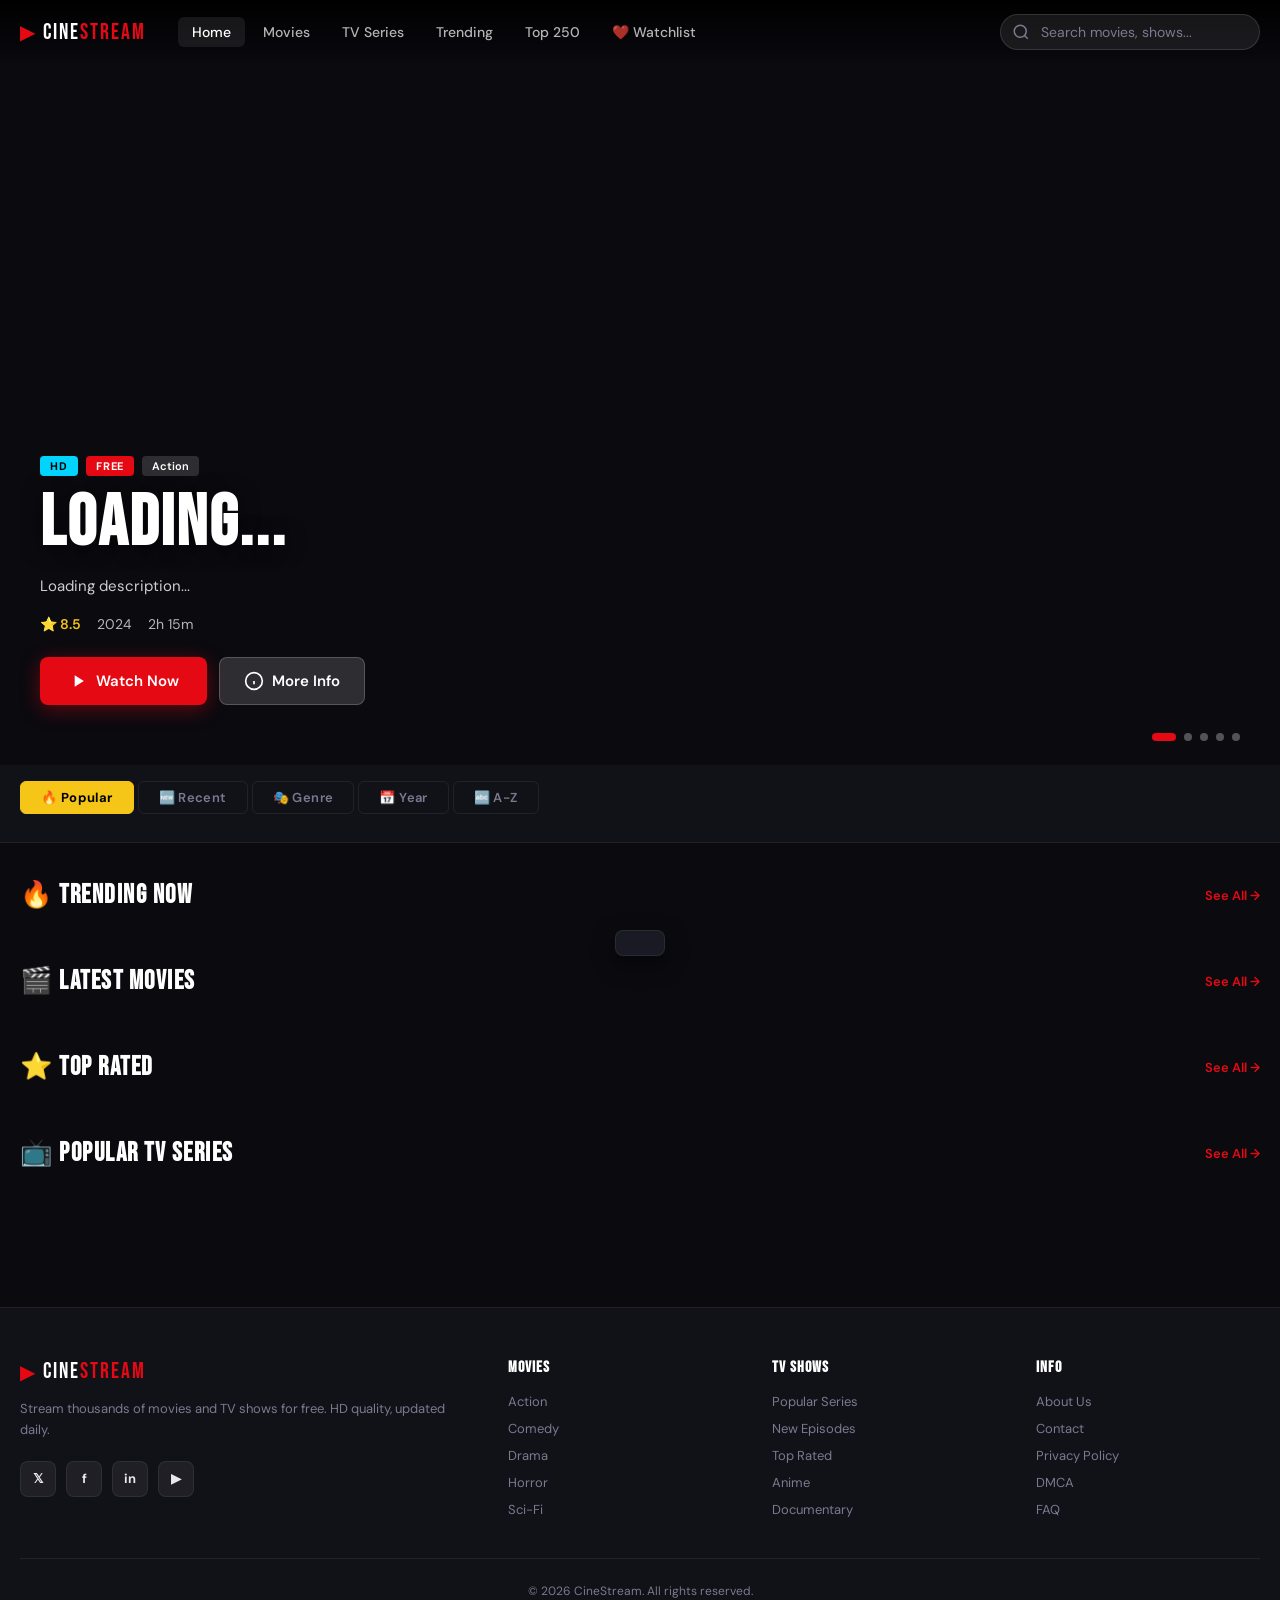
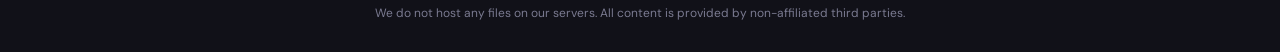
==== cinestream/index.html @ 72a460c9 "Fix video servers, remove sandbox, update copyright year" ====
<!DOCTYPE html>
<html lang="en">
<head>
  <meta charset="UTF-8" />
  <meta name="viewport" content="width=device-width, initial-scale=1.0" />
  <title>CineStream — Watch Free Movies & TV Shows Online</title>
  <meta name="description" content="Stream thousands of movies and TV shows for free. HD quality, no registration required." />
  <link rel="preconnect" href="https://fonts.googleapis.com" />
  <link rel="preconnect" href="https://fonts.gstatic.com" crossorigin />
  <link href="https://fonts.googleapis.com/css2?family=Bebas+Neue&family=DM+Sans:wght@300;400;500;600&family=DM+Serif+Display:ital@0;1&display=swap" rel="stylesheet" />
  <link rel="stylesheet" href="css/styles.css" />
</head>
<body>

  <!-- NAVBAR -->
  <nav class="navbar" id="navbar">
    <div class="nav-inner">
      <a href="index.html" class="nav-logo">
        <span class="logo-icon">▶</span>
        <span class="logo-text">CINE<em>STREAM</em></span>
      </a>
      <div class="nav-links">
        <a href="#" class="nav-link active" data-filter="all">Home</a>
        <a href="#" class="nav-link" data-page="movies">Movies</a>
        <a href="#" class="nav-link" data-page="series">TV Series</a>
        <a href="#" class="nav-link" data-page="trending">Trending</a>
        <a href="#" class="nav-link" data-page="top250">Top 250</a>
        <a href="watchlist.html" class="nav-link">❤️ Watchlist</a>
      </div>
      <div class="nav-right">
        <div class="search-wrap">
          <input type="text" class="search-input" id="searchInput" placeholder="Search movies, shows..." autocomplete="off" />
          <button class="search-btn" id="searchBtn">
            <svg width="18" height="18" viewBox="0 0 24 24" fill="none" stroke="currentColor" stroke-width="2"><circle cx="11" cy="11" r="8"/><path d="m21 21-4.35-4.35"/></svg>
          </button>
          <div class="search-dropdown" id="searchDropdown"></div>
        </div>
        <button class="nav-menu-btn" id="menuBtn">
          <span></span><span></span><span></span>
        </button>
      </div>
    </div>
  </nav>

  <!-- MOBILE MENU -->
  <div class="mobile-menu" id="mobileMenu">
    <a href="#" data-page="movies">🎬 Movies</a>
    <a href="#" data-page="series">📺 TV Series</a>
    <a href="#" data-page="trending">🔥 Trending</a>
    <a href="#" data-page="top250">⭐ Top 250</a>
  </div>

  <!-- HERO -->
  <section class="hero" id="hero">
    <div class="hero-bg" id="heroBg"></div>
    <div class="hero-overlay"></div>
    <div class="hero-content" id="heroContent">
      <div class="hero-badges">
        <span class="badge badge-hd">HD</span>
        <span class="badge badge-free">FREE</span>
        <span class="badge-genre" id="heroGenre">Action</span>
      </div>
      <h1 class="hero-title" id="heroTitle">Loading...</h1>
      <p class="hero-desc" id="heroDesc">Loading description...</p>
      <div class="hero-meta">
        <span class="hero-rating" id="heroRating">⭐ 8.5</span>
        <span class="hero-year" id="heroYear">2024</span>
        <span class="hero-duration" id="heroDuration">2h 15m</span>
      </div>
      <div class="hero-actions">
        <button class="btn-watch" id="heroWatchBtn">
          <svg width="20" height="20" viewBox="0 0 24 24" fill="currentColor"><path d="M8 5v14l11-7z"/></svg>
          Watch Now
        </button>
        <button class="btn-info" id="heroInfoBtn">
          <svg width="20" height="20" viewBox="0 0 24 24" fill="none" stroke="currentColor" stroke-width="2"><circle cx="12" cy="12" r="10"/><path d="M12 16v-4M12 8h.01"/></svg>
          More Info
        </button>
      </div>
    </div>
    <div class="hero-nav">
      <button class="hero-dot active" data-idx="0"></button>
      <button class="hero-dot" data-idx="1"></button>
      <button class="hero-dot" data-idx="2"></button>
      <button class="hero-dot" data-idx="3"></button>
      <button class="hero-dot" data-idx="4"></button>
    </div>
  </section>

  <!-- MAIN CONTENT -->
  <main class="main" id="main">

    <!-- Filter System -->
    <section class="genre-bar">
      <div class="container">

        <!-- Tab Row -->
        <div class="filter-tabs">
          <button class="filter-tab active" data-tab="popular">🔥 Popular</button>
          <button class="filter-tab" data-tab="recent">🆕 Recent</button>
          <button class="filter-tab" data-tab="genre">🎭 Genre</button>
          <button class="filter-tab" data-tab="year">📅 Year</button>
          <button class="filter-tab" data-tab="az">🔤 A-Z</button>
        </div>

        <!-- Genre Panel -->
        <div class="genre-scroll filter-panel" id="panel-genre" style="display:none">
          <button class="genre-btn active" data-genre="all">All</button>
          <button class="genre-btn" data-genre="action">Action</button>
          <button class="genre-btn" data-genre="comedy">Comedy</button>
          <button class="genre-btn" data-genre="drama">Drama</button>
          <button class="genre-btn" data-genre="horror">Horror</button>
          <button class="genre-btn" data-genre="sci-fi">Sci-Fi</button>
          <button class="genre-btn" data-genre="thriller">Thriller</button>
          <button class="genre-btn" data-genre="romance">Romance</button>
          <button class="genre-btn" data-genre="animation">Animation</button>
          <button class="genre-btn" data-genre="documentary">Documentary</button>
          <button class="genre-btn" data-genre="crime">Crime</button>
        </div>

        <!-- Year Panel (built by JS) -->
        <div class="genre-scroll filter-panel" id="panel-year" style="display:none"></div>

        <!-- A-Z Panel -->
        <div class="genre-scroll filter-panel" id="panel-az" style="display:none">
          <button class="genre-btn active" data-letter="all">All</button>
          <button class="genre-btn" data-letter="A">A</button>
          <button class="genre-btn" data-letter="B">B</button>
          <button class="genre-btn" data-letter="C">C</button>
          <button class="genre-btn" data-letter="D">D</button>
          <button class="genre-btn" data-letter="E">E</button>
          <button class="genre-btn" data-letter="F">F</button>
          <button class="genre-btn" data-letter="G">G</button>
          <button class="genre-btn" data-letter="H">H</button>
          <button class="genre-btn" data-letter="I">I</button>
          <button class="genre-btn" data-letter="J">J</button>
          <button class="genre-btn" data-letter="K">K</button>
          <button class="genre-btn" data-letter="L">L</button>
          <button class="genre-btn" data-letter="M">M</button>
          <button class="genre-btn" data-letter="N">N</button>
          <button class="genre-btn" data-letter="O">O</button>
          <button class="genre-btn" data-letter="P">P</button>
          <button class="genre-btn" data-letter="Q">Q</button>
          <button class="genre-btn" data-letter="R">R</button>
          <button class="genre-btn" data-letter="S">S</button>
          <button class="genre-btn" data-letter="T">T</button>
          <button class="genre-btn" data-letter="U">U</button>
          <button class="genre-btn" data-letter="V">V</button>
          <button class="genre-btn" data-letter="W">W</button>
          <button class="genre-btn" data-letter="X">X</button>
          <button class="genre-btn" data-letter="Y">Y</button>
          <button class="genre-btn" data-letter="Z">Z</button>
        </div>

      </div>
    </section>

    <!-- Trending Now -->
    <section class="section" id="trendingSection">
      <div class="container">
        <div class="section-header">
          <h2 class="section-title"><span class="fire">🔥</span> Trending Now</h2>
          <a href="#" class="see-all" data-page="trending">See All →</a>
        </div>
        <div class="movies-grid" id="trendingGrid"></div>
      </div>
    </section>

    <!-- Latest Movies -->
    <section class="section" id="latestSection">
      <div class="container">
        <div class="section-header">
          <h2 class="section-title">🎬 Latest Movies</h2>
          <a href="#" class="see-all" data-page="movies">See All →</a>
        </div>
        <div class="movies-grid" id="latestGrid"></div>
      </div>
    </section>

    <!-- Top Rated -->
    <section class="section">
      <div class="container">
        <div class="section-header">
          <h2 class="section-title">⭐ Top Rated</h2>
          <a href="#" class="see-all" data-page="top250">See All →</a>
        </div>
        <div class="movies-grid" id="topRatedGrid"></div>
      </div>
    </section>

    <!-- TV Series -->
    <section class="section">
      <div class="container">
        <div class="section-header">
          <h2 class="section-title">📺 Popular TV Series</h2>
          <a href="#" class="see-all" data-page="series">See All →</a>
        </div>
        <div class="movies-grid" id="seriesGrid"></div>
      </div>
    </section>

  </main>

  <!-- MOVIE MODAL -->
  <div class="modal-overlay" id="modalOverlay">
    <div class="modal" id="modal">
      <button class="modal-close" id="modalClose">✕</button>
      <div class="modal-hero">
        <img src="" alt="" class="modal-backdrop" id="modalBackdrop" />
        <div class="modal-hero-overlay"></div>
        <div class="modal-hero-info">
          <div class="modal-badges" id="modalBadges"></div>
          <h2 class="modal-title" id="modalTitle"></h2>
          <div class="modal-meta" id="modalMeta"></div>
          <div class="modal-actions">
            <button class="btn-watch" id="modalWatchBtn">
              <svg width="18" height="18" viewBox="0 0 24 24" fill="currentColor"><path d="M8 5v14l11-7z"/></svg>
              Watch Now
            </button>
            <button class="btn-trailer" id="modalTrailerBtn">🎬 Trailer</button>
            <button class="btn-watchlist" id="modalWatchlistBtn">+ Watchlist</button>
          </div>
        </div>
      </div>
      <div class="modal-body">
        <div class="modal-left">
          <h3>Overview</h3>
          <p class="modal-desc" id="modalDesc"></p>
          <div class="modal-details" id="modalDetails"></div>
        </div>
        <div class="modal-right">
          <h3>You May Also Like</h3>
          <div class="related-grid" id="relatedGrid"></div>
        </div>
      </div>
    </div>
  </div>

  <!-- PLAYER MODAL -->
  <div class="player-overlay" id="playerOverlay">
    <div class="player-container" id="playerContainer">
      <div class="player-header">
        <div class="player-header-left">
          <div class="player-breadcrumb">
            <a href="#" class="breadcrumb-home" id="breadcrumbHome">🏠 Home</a>
            <span class="breadcrumb-sep">→</span>
            <a href="#" class="breadcrumb-type" id="breadcrumbType">Movies</a>
            <span class="breadcrumb-sep">→</span>
            <span class="player-title" id="playerTitle"></span>
          </div>
        </div>
        <div class="player-header-right">
          <button class="player-btn" id="playerPip" title="Picture in Picture">⧉</button>
          <button class="player-close" id="playerClose" title="Close">✕</button>
        </div>
      </div>
      <div class="player-wrap">
        <div class="player-screen" id="playerScreen">
          <div class="player-placeholder">
            <div class="player-logo">▶</div>
            <p>CineStream Player</p>
            <p class="player-sub">Embed your video source URL in js/main.js</p>
          </div>
        </div>
      </div>
      <div class="player-bottom" id="playerBottom">
        <span class="sources-label">Servers:</span>
        <button class="source-btn active" data-server="0">vidsrc.to</button>
        <button class="source-btn" data-server="1">vidsrc.xyz</button>
        <button class="source-btn" data-server="2">autoembed</button>
        <button class="source-btn" data-server="3">embed.su</button>
        <button class="source-btn" data-server="4">multiembed</button>
        <button class="player-fullscreen-btn" id="playerFullscreen">
          ⛶ Fullscreen
        </button>
      </div>
    </div>
  </div>

  <!-- FOOTER -->
  <footer class="footer">
    <div class="container">
      <div class="footer-grid">
        <div class="footer-brand">
          <a href="index.html" class="nav-logo">
            <span class="logo-icon">▶</span>
            <span class="logo-text">CINE<em>STREAM</em></span>
          </a>
          <p>Stream thousands of movies and TV shows for free. HD quality, updated daily.</p>
          <div class="social-links">
            <a href="#" class="social-link">𝕏</a>
            <a href="#" class="social-link">f</a>
            <a href="#" class="social-link">in</a>
            <a href="#" class="social-link">▶</a>
          </div>
        </div>
        <div class="footer-links">
          <h4>Movies</h4>
          <a href="#">Action</a>
          <a href="#">Comedy</a>
          <a href="#">Drama</a>
          <a href="#">Horror</a>
          <a href="#">Sci-Fi</a>
        </div>
        <div class="footer-links">
          <h4>TV Shows</h4>
          <a href="#">Popular Series</a>
          <a href="#">New Episodes</a>
          <a href="#">Top Rated</a>
          <a href="#">Anime</a>
          <a href="#">Documentary</a>
        </div>
        <div class="footer-links">
          <h4>Info</h4>
          <a href="#">About Us</a>
          <a href="#">Contact</a>
          <a href="#">Privacy Policy</a>
          <a href="#">DMCA</a>
          <a href="#">FAQ</a>
        </div>
      </div>
      <div class="footer-bottom">
        <p>© <span id="footerYear"></span> CineStream. All rights reserved.</p>
        <p class="footer-disclaimer">We do not host any files on our servers. All content is provided by non-affiliated third parties.</p>
      </div>
    </div>
  </footer>

  <!-- TOAST -->
  <div class="toast" id="toast"></div>

  <script src="js/data.js"></script>
  <script src="js/main.js"></script>
</body>
</html>
---- cinestream/css/styles.css ----
/* =====================================================
   CineStream — Movie Streaming Website
   ===================================================== */
:root {
  --bg:#0a0a0f;--bg2:#111118;--bg3:#1a1a24;--card:#16161f;
  --border:rgba(255,255,255,.07);--primary:#e50914;--primary-d:#b0060f;
  --gold:#f5c518;--text:#e8e8f0;--muted:#7a7a90;--accent:#00d4ff;
  --radius:10px;--font-head:'Bebas Neue',sans-serif;--font-body:'DM Sans',sans-serif;
  --nav-h:64px;--transition:.25s cubic-bezier(.4,0,.2,1);
}
*,*::before,*::after{box-sizing:border-box;margin:0;padding:0}
html{scroll-behavior:smooth}
body{font-family:var(--font-body);background:var(--bg);color:var(--text);overflow-x:hidden;min-height:100vh}
a{text-decoration:none;color:inherit}
button{font-family:var(--font-body);cursor:pointer;border:none;background:none}
img{display:block}
.container{max-width:1400px;margin:0 auto;padding:0 20px}

/* NAVBAR */
.navbar{position:fixed;top:0;left:0;right:0;z-index:1000;height:var(--nav-h);background:linear-gradient(180deg,rgba(0,0,0,.95) 0%,rgba(0,0,0,0) 100%);transition:background var(--transition)}
.navbar.scrolled{background:rgba(10,10,15,.97);backdrop-filter:blur(12px);box-shadow:0 1px 0 var(--border)}
.nav-inner{max-width:1400px;margin:0 auto;padding:0 20px;height:100%;display:flex;align-items:center;gap:32px}
.nav-logo{display:flex;align-items:center;gap:8px;flex-shrink:0}
.logo-icon{font-size:20px;color:var(--primary)}
.logo-text{font-family:var(--font-head);font-size:22px;letter-spacing:2px;color:#fff}
.logo-text em{color:var(--primary);font-style:normal}
.nav-links{display:flex;gap:4px}
.nav-link{padding:6px 14px;border-radius:6px;font-size:14px;font-weight:500;color:rgba(255,255,255,.7);transition:color var(--transition),background var(--transition)}
.nav-link:hover,.nav-link.active{color:#fff;background:rgba(255,255,255,.08)}
.nav-right{display:flex;align-items:center;gap:12px;margin-left:auto}
.search-wrap{position:relative}
.search-input{background:rgba(255,255,255,.08);border:1px solid rgba(255,255,255,.12);border-radius:24px;padding:8px 16px 8px 40px;color:#fff;font-size:14px;width:260px;outline:none;transition:all var(--transition);font-family:var(--font-body)}
.search-input::placeholder{color:var(--muted)}
.search-input:focus{background:rgba(255,255,255,.12);border-color:rgba(255,255,255,.3);width:320px}
.search-btn{position:absolute;left:12px;top:50%;transform:translateY(-50%);color:var(--muted);display:flex;align-items:center}
.search-dropdown{position:absolute;top:calc(100% + 8px);left:0;right:0;background:var(--bg3);border:1px solid var(--border);border-radius:var(--radius);overflow:hidden;display:none;z-index:100;max-height:400px;overflow-y:auto}
.search-dropdown.open{display:block}
.search-result-item{display:flex;align-items:center;gap:12px;padding:10px 14px;cursor:pointer;transition:background var(--transition)}
.search-result-item:hover{background:rgba(255,255,255,.06)}
.search-result-item img{width:40px;height:56px;object-fit:cover;border-radius:4px;background:var(--bg3)}
.search-result-info strong{font-size:13px;display:block;color:#fff}
.search-result-info span{font-size:11px;color:var(--muted)}
.nav-menu-btn{display:none;flex-direction:column;gap:5px;padding:6px}
.nav-menu-btn span{width:22px;height:2px;background:#fff;border-radius:2px;display:block;transition:all .3s}
.mobile-menu{position:fixed;top:var(--nav-h);left:0;right:0;background:rgba(10,10,15,.98);backdrop-filter:blur(16px);padding:20px;display:none;flex-direction:column;gap:4px;z-index:999;border-bottom:1px solid var(--border)}
.mobile-menu.open{display:flex}
.mobile-menu a{padding:12px 16px;font-size:16px;border-radius:8px;transition:background var(--transition)}
.mobile-menu a:hover{background:rgba(255,255,255,.08)}

/* HERO */
.hero{position:relative;height:85vh;min-height:520px;max-height:800px;overflow:hidden;display:flex;align-items:flex-end}
.hero-bg{position:absolute;inset:0;background-size:cover;background-position:center top;transition:background-image .8s ease;animation:heroZoom 10s ease-in-out infinite alternate}
@keyframes heroZoom{from{transform:scale(1)}to{transform:scale(1.05)}}
.hero-overlay{position:absolute;inset:0;background:linear-gradient(to right,rgba(10,10,15,.96) 30%,rgba(10,10,15,.3) 70%,transparent),linear-gradient(to top,rgba(10,10,15,1) 0%,transparent 60%)}
.hero-content{position:relative;z-index:2;padding:0 40px 60px;max-width:640px}
.hero-badges{display:flex;gap:8px;margin-bottom:12px;flex-wrap:wrap}
.badge{padding:3px 10px;border-radius:4px;font-size:11px;font-weight:700;letter-spacing:.08em;text-transform:uppercase}
.badge-hd{background:var(--accent);color:#000}
.badge-free{background:var(--primary);color:#fff}
.badge-genre{background:rgba(255,255,255,.15);color:#fff;backdrop-filter:blur(4px);padding:3px 10px;border-radius:4px;font-size:11px;font-weight:600}
.hero-title{font-family:var(--font-head);font-size:clamp(38px,6vw,72px);letter-spacing:2px;line-height:1;margin-bottom:14px;color:#fff;text-shadow:0 2px 20px rgba(0,0,0,.5)}
.hero-desc{font-size:15px;color:rgba(255,255,255,.8);line-height:1.65;margin-bottom:16px;max-width:500px}
.hero-meta{display:flex;gap:16px;align-items:center;margin-bottom:24px;font-size:14px;color:rgba(255,255,255,.7)}
.hero-rating{color:var(--gold);font-weight:600}
.hero-actions{display:flex;gap:12px;flex-wrap:wrap}
.btn-watch{display:flex;align-items:center;gap:8px;padding:13px 28px;background:var(--primary);color:#fff;border-radius:8px;font-size:15px;font-weight:600;transition:all var(--transition);box-shadow:0 4px 20px rgba(229,9,20,.4)}
.btn-watch:hover{background:var(--primary-d);transform:translateY(-2px);box-shadow:0 8px 28px rgba(229,9,20,.5)}
.btn-info{display:flex;align-items:center;gap:8px;padding:13px 24px;background:rgba(255,255,255,.15);color:#fff;border-radius:8px;font-size:15px;font-weight:600;backdrop-filter:blur(4px);transition:all var(--transition);border:1px solid rgba(255,255,255,.2)}
.btn-info:hover{background:rgba(255,255,255,.25);transform:translateY(-2px)}
.hero-nav{position:absolute;bottom:24px;right:40px;display:flex;gap:8px;z-index:2}
.hero-dot{width:8px;height:8px;border-radius:50%;background:rgba(255,255,255,.3);cursor:pointer;transition:all var(--transition)}
.hero-dot.active{background:var(--primary);width:24px;border-radius:4px}

/* GENRE BAR */
.genre-bar{padding:16px 0;background:var(--bg2);border-bottom:1px solid var(--border);position:sticky;top:var(--nav-h);z-index:100}
.genre-scroll{display:flex;gap:8px;overflow-x:auto;scrollbar-width:none;padding-bottom:2px}
.genre-scroll::-webkit-scrollbar{display:none}
.genre-btn{flex-shrink:0;padding:7px 18px;border-radius:24px;font-size:13px;font-weight:500;color:var(--muted);border:1px solid var(--border);background:transparent;transition:all var(--transition);white-space:nowrap}
.genre-btn:hover{color:#fff;border-color:rgba(255,255,255,.3);background:rgba(255,255,255,.06)}
.genre-btn.active{background:var(--primary);border-color:var(--primary);color:#fff}

/* SECTIONS */
.main{padding-bottom:60px}
.section{padding:36px 0 0}
.section-header{display:flex;align-items:center;justify-content:space-between;margin-bottom:18px}
.section-title{font-family:var(--font-head);font-size:26px;letter-spacing:1.5px;color:#fff}
.see-all{font-size:13px;color:var(--primary);font-weight:600;transition:color var(--transition)}
.see-all:hover{color:#ff4444}

/* MOVIE GRID */
.movies-grid{display:grid;grid-template-columns:repeat(auto-fill,minmax(155px,1fr));gap:14px}
@media(min-width:768px){.movies-grid{grid-template-columns:repeat(auto-fill,minmax(175px,1fr))}}
@media(min-width:1200px){.movies-grid{grid-template-columns:repeat(auto-fill,minmax(195px,1fr))}}

/* MOVIE CARD */
.movie-card{position:relative;cursor:pointer;border-radius:var(--radius);overflow:hidden;background:var(--card);transition:transform var(--transition),box-shadow var(--transition);aspect-ratio:2/3}
.movie-card:hover{transform:translateY(-6px) scale(1.02);box-shadow:0 16px 40px rgba(0,0,0,.7);z-index:2}
.movie-card:hover .card-overlay{opacity:1}
.movie-card:hover .card-play{transform:scale(1) translate(-50%,-50%);opacity:1}
.card-poster{width:100%;height:100%;object-fit:cover}
.card-overlay{position:absolute;inset:0;opacity:0;transition:opacity var(--transition);background:linear-gradient(to top,rgba(0,0,0,.95) 0%,rgba(0,0,0,.3) 60%,transparent)}
.card-info{position:absolute;bottom:0;left:0;right:0;padding:10px}
.card-title{font-size:12px;font-weight:600;color:#fff;margin-bottom:4px;line-height:1.3;display:-webkit-box;-webkit-line-clamp:2;-webkit-box-orient:vertical;overflow:hidden}
.card-meta{display:flex;align-items:center;gap:8px;font-size:11px;color:var(--muted)}
.card-rating{color:var(--gold);font-weight:600}
.card-play{position:absolute;top:50%;left:50%;transform:scale(0.7) translate(-50%,-50%);width:48px;height:48px;border-radius:50%;background:rgba(229,9,20,.9);display:flex;align-items:center;justify-content:center;opacity:0;transition:all var(--transition);box-shadow:0 4px 20px rgba(229,9,20,.5)}
.card-play svg{margin-left:3px}
.card-badge{position:absolute;top:8px;left:8px;background:var(--primary);color:#fff;padding:2px 7px;border-radius:4px;font-size:10px;font-weight:700;text-transform:uppercase}
.card-badge.hd{background:var(--accent);color:#000}
.card-badge.new-badge{background:#00c853}

/* MODAL */
.modal-overlay{position:fixed;inset:0;background:rgba(0,0,0,.85);z-index:2000;display:none;align-items:center;justify-content:center;padding:20px;backdrop-filter:blur(6px)}
.modal-overlay.open{display:flex}
.modal{background:var(--bg2);border-radius:16px;overflow:hidden;max-width:900px;width:100%;max-height:90vh;overflow-y:auto;position:relative;box-shadow:0 24px 80px rgba(0,0,0,.8);animation:modalIn .3s cubic-bezier(.34,1.56,.64,1)}
@keyframes modalIn{from{opacity:0;transform:scale(0.92) translateY(20px)}to{opacity:1;transform:none}}
.modal-close{position:absolute;top:16px;right:16px;z-index:10;width:36px;height:36px;border-radius:50%;background:rgba(0,0,0,.6);color:#fff;font-size:14px;display:flex;align-items:center;justify-content:center;transition:background var(--transition)}
.modal-close:hover{background:var(--primary)}
.modal-hero{position:relative;height:300px}
.modal-backdrop{width:100%;height:100%;object-fit:cover}
.modal-hero-overlay{position:absolute;inset:0;background:linear-gradient(to right,rgba(17,17,24,.98) 30%,rgba(17,17,24,.4) 70%),linear-gradient(to top,rgba(17,17,24,1) 0%,transparent 60%)}
.modal-hero-info{position:absolute;bottom:20px;left:28px;right:28px;z-index:2}
.modal-badges{display:flex;gap:8px;margin-bottom:8px}
.modal-title{font-family:var(--font-head);font-size:34px;letter-spacing:1.5px;color:#fff;margin-bottom:10px;line-height:1}
.modal-meta{display:flex;gap:16px;font-size:13px;color:rgba(255,255,255,.7);margin-bottom:16px;flex-wrap:wrap}
.modal-actions{display:flex;gap:10px;flex-wrap:wrap}
.btn-trailer{padding:11px 20px;background:rgba(255,255,255,.12);color:#fff;border-radius:8px;font-size:14px;font-weight:600;border:1px solid rgba(255,255,255,.2);transition:all var(--transition)}
.btn-trailer:hover{background:rgba(255,255,255,.2)}
.btn-watchlist{padding:11px 20px;background:transparent;color:#fff;border-radius:8px;font-size:14px;font-weight:600;border:1px solid rgba(255,255,255,.3);transition:all var(--transition)}
.btn-watchlist:hover{background:rgba(255,255,255,.08)}
.btn-watchlist.added{background:rgba(229,9,20,.2);border-color:var(--primary);color:var(--primary)}
.modal-body{display:grid;grid-template-columns:1fr 260px;gap:28px;padding:24px 28px 28px}
.modal-body h3{font-family:var(--font-head);font-size:18px;letter-spacing:1px;margin-bottom:12px;color:rgba(255,255,255,.9)}
.modal-desc{font-size:14px;color:var(--muted);line-height:1.7;margin-bottom:20px}
.modal-details{display:flex;flex-direction:column;gap:8px}
.detail-row{display:flex;gap:8px;font-size:13px}
.detail-label{color:var(--muted);min-width:80px;flex-shrink:0}
.detail-val{color:var(--text)}
.related-grid{display:grid;grid-template-columns:1fr 1fr;gap:8px}
.related-card{border-radius:8px;overflow:hidden;cursor:pointer;aspect-ratio:2/3;position:relative;background:var(--bg3)}
.related-card img{width:100%;height:100%;object-fit:cover;transition:transform var(--transition)}
.related-card:hover img{transform:scale(1.06)}
.related-card-title{position:absolute;bottom:0;left:0;right:0;padding:8px;font-size:11px;font-weight:600;background:linear-gradient(transparent,rgba(0,0,0,.9))}

/* PLAYER */
.player-overlay{position:fixed;inset:0;background:rgba(0,0,0,.96);z-index:3000;display:none;align-items:center;justify-content:center}
.player-overlay.open{display:flex}
.player-container{width:100%;max-width:1100px;padding:16px}
.player-header{display:flex;justify-content:space-between;align-items:center;padding:0 0 12px}
.player-title{font-family:var(--font-head);font-size:20px;letter-spacing:1px;color:#fff}
.player-close{width:36px;height:36px;border-radius:50%;background:rgba(255,255,255,.1);color:#fff;font-size:16px;transition:background var(--transition);display:flex;align-items:center;justify-content:center}
.player-close:hover{background:var(--primary)}
.player-wrap{background:#000;border-radius:12px;overflow:hidden;aspect-ratio:16/9;margin-bottom:12px}
.player-screen{width:100%;height:100%;display:flex;align-items:center;justify-content:center}
.player-screen iframe{width:100%;height:100%;border:none}
.player-placeholder{text-align:center;color:var(--muted)}
.player-logo{font-size:64px;color:var(--primary);margin-bottom:12px}
.player-placeholder p{margin-bottom:4px}
.player-sub{font-size:12px;color:rgba(255,255,255,.25);margin-top:8px}
.player-sources{display:flex;align-items:center;gap:10px;flex-wrap:wrap}
.sources-label{font-size:13px;color:var(--muted)}
.source-btn{padding:6px 16px;border-radius:6px;font-size:13px;background:rgba(255,255,255,.08);color:var(--text);border:1px solid var(--border);transition:all var(--transition)}
.source-btn.active{background:var(--primary);border-color:var(--primary);color:#fff}
.source-btn:hover:not(.active){background:rgba(255,255,255,.14)}

/* FOOTER */
.footer{background:var(--bg2);border-top:1px solid var(--border);padding:50px 0 28px;margin-top:60px}
.footer-grid{display:grid;grid-template-columns:2fr 1fr 1fr 1fr;gap:40px;margin-bottom:40px}
.footer-brand p{font-size:13px;color:var(--muted);line-height:1.6;margin:14px 0 20px}
.social-links{display:flex;gap:10px}
.social-link{width:36px;height:36px;border-radius:8px;background:rgba(255,255,255,.06);border:1px solid var(--border);display:flex;align-items:center;justify-content:center;font-size:13px;font-weight:700;transition:all var(--transition)}
.social-link:hover{background:var(--primary);border-color:var(--primary)}
.footer-links{display:flex;flex-direction:column;gap:10px}
.footer-links h4{font-family:var(--font-head);font-size:16px;letter-spacing:1px;color:#fff;margin-bottom:6px}
.footer-links a{font-size:13px;color:var(--muted);transition:color var(--transition)}
.footer-links a:hover{color:var(--primary)}
.footer-bottom{border-top:1px solid var(--border);padding-top:22px;text-align:center}
.footer-bottom p{font-size:12px;color:var(--muted);line-height:1.8}

/* TOAST */
.toast{position:fixed;bottom:24px;left:50%;transform:translateX(-50%) translateY(80px);background:var(--bg3);border:1px solid var(--border);color:var(--text);padding:12px 24px;border-radius:8px;font-size:14px;z-index:9999;transition:transform .3s cubic-bezier(.34,1.56,.64,1);pointer-events:none;white-space:nowrap;box-shadow:0 8px 24px rgba(0,0,0,.4)}
.toast.show{transform:translateX(-50%) translateY(0)}

/* SCROLLBAR */
::-webkit-scrollbar{width:6px}
::-webkit-scrollbar-track{background:var(--bg)}
::-webkit-scrollbar-thumb{background:rgba(255,255,255,.15);border-radius:3px}
::-webkit-scrollbar-thumb:hover{background:rgba(255,255,255,.25)}

/* RESPONSIVE */
@media(max-width:900px){
  .footer-grid{grid-template-columns:1fr 1fr}
  .modal-body{grid-template-columns:1fr}
  .related-grid{grid-template-columns:repeat(4,1fr)}
}
@media(max-width:768px){
  .nav-links{display:none}
  .nav-menu-btn{display:flex}
  .search-input{width:180px}
  .search-input:focus{width:220px}
  .hero-content{padding:0 20px 50px}
  .hero-nav{right:20px}
  .container{padding:0 14px}
  .modal-hero{height:240px}
  .modal-title{font-size:26px}
  .modal-hero-info{left:16px;right:16px;bottom:14px}
  .modal-body{padding:16px}
}
@media(max-width:480px){
  .hero{height:72vh}
  .hero-title{font-size:34px}
  .movies-grid{grid-template-columns:repeat(3,1fr);gap:8px}
  .search-wrap{display:none}
  .footer-grid{grid-template-columns:1fr}
}

/* ---- PAGINATION ---- */
.pagination {
  display: flex;
  align-items: center;
  justify-content: center;
  gap: 6px;
  padding: 32px 0 16px;
  flex-wrap: wrap;
}
.page-btn {
  min-width: 38px; height: 38px;
  padding: 0 12px; border-radius: 8px;
  font-size: 14px; font-weight: 600;
  background: var(--bg3); color: var(--text);
  border: 1px solid var(--border);
  cursor: pointer; transition: all var(--transition);
  display: flex; align-items: center; justify-content: center;
}
.page-btn:hover:not(.disabled):not(.active) {
  background: rgba(255,255,255,.12);
  border-color: rgba(255,255,255,.3); color: #fff;
}
.page-btn.active { background: var(--primary); border-color: var(--primary); color: #fff; }
.page-btn.disabled { opacity: .3; cursor: not-allowed; pointer-events: none; }
.page-ellipsis { color: var(--muted); font-size: 16px; padding: 0 4px; }
.page-info { font-size: 12px; color: var(--muted); margin-left: 8px; white-space: nowrap; }
@media (max-width: 480px) {
  .page-btn { min-width: 32px; height: 32px; font-size: 12px; padding: 0 8px; }
  .page-info { display: none; }
}

/* ---- WATCHLIST BUTTON STYLE ---- */
.btn-watchlist.added { background: rgba(229,9,20,.2); border-color: var(--primary); color: var(--primary); }

/* ---- BREADCRUMB PLAYER ---- */
.player-breadcrumb {
  display: flex; align-items: center; gap: 8px;
  min-width: 0; flex: 1; overflow: hidden;
}
.breadcrumb-home {
  color: #fff; font-size: 14px; font-weight: 600;
  white-space: nowrap; opacity: .8; text-decoration: none;
  transition: opacity .2s; flex-shrink: 0;
  padding: 4px 10px; background: rgba(255,255,255,.12);
  border-radius: 6px; border: 1px solid rgba(255,255,255,.15);
}
.breadcrumb-home:hover { opacity: 1; background: rgba(255,255,255,.2); }
.breadcrumb-sep { color: rgba(255,255,255,.4); font-size: 16px; flex-shrink: 0; }

/* ---- CARD DETAIL LINK ---- */
.card-detail-link {
  position: absolute; bottom: 36px; right: 8px;
  background: rgba(0,0,0,.7); color: #fff;
  font-size: 10px; font-weight: 600;
  padding: 2px 7px; border-radius: 4px;
  opacity: 0; transition: opacity .2s;
  text-decoration: none; z-index: 5;
}
.movie-card:hover .card-detail-link { opacity: 1; }

/* ---- FILTER TABS ---- */
.filter-tabs {
  display: flex; gap: 4px; margin-bottom: 12px; flex-wrap: wrap;
}
.filter-tab {
  padding: 7px 20px; border-radius: 6px; font-size: 13px; font-weight: 600;
  color: var(--muted); background: transparent; border: 1px solid var(--border);
  cursor: pointer; transition: all var(--transition); letter-spacing: .03em;
}
.filter-tab:hover { color: #fff; background: rgba(255,255,255,.08); }
.filter-tab.active { background: var(--gold); border-color: var(--gold); color: #000; font-weight: 700; }
.filter-panel { margin-top: 4px; }
.year-btn {
  flex-shrink: 0; padding: 5px 14px; border-radius: 6px; font-size: 13px;
  font-weight: 600; color: var(--muted); border: 1px solid var(--border);
  background: transparent; cursor: pointer; transition: all var(--transition); white-space: nowrap;
}
.year-btn:hover { color: #fff; background: rgba(255,255,255,.08); }
.year-btn.active { background: var(--gold); border-color: var(--gold); color: #000; font-weight: 700; }

/* ---- BREADCRUMB ---- */
.player-breadcrumb {
  display: flex;
  align-items: center;
  gap: 8px;
  overflow: hidden;
  max-width: calc(100% - 120px);
}

.breadcrumb-home {
  color: rgba(255, 255, 255, .6);
  font-size: 15px;
  font-weight: 500;
  text-decoration: none;
  transition: color var(--transition);
  white-space: nowrap;
  flex-shrink: 0;
}

.breadcrumb-home:hover {
  color: #fff;
  text-decoration: underline;
}

.breadcrumb-sep {
  color: rgba(255, 255, 255, .4);
  font-size: 14px;
  flex-shrink: 0;
}

.breadcrumb-current {
  font-family: var(--font-head);
  font-size: 18px;
  letter-spacing: 1px;
  color: #fff;
  white-space: nowrap;
  overflow: hidden;
  text-overflow: ellipsis;
}

@media (max-width: 768px) {
  .breadcrumb-current {
    font-size: 14px;
  }

  .breadcrumb-home {
    font-size: 13px;
  }
}

/* ---- PLAYER BREADCRUMB ---- */
.player-header-left {
  flex: 1;
  min-width: 0;
}

.player-breadcrumb {
  display: flex;
  align-items: center;
  gap: 8px;
  flex-wrap: wrap;
}

.breadcrumb-home,
.breadcrumb-type {
  color: rgba(255, 255, 255, .6);
  font-size: 14px;
  font-weight: 500;
  text-decoration: none;
  padding: 4px 10px;
  border-radius: 6px;
  background: rgba(255, 255, 255, .08);
  border: 1px solid rgba(255, 255, 255, .1);
  transition: all var(--transition);
  white-space: nowrap;
  flex-shrink: 0;
}

.breadcrumb-home:hover,
.breadcrumb-type:hover {
  background: var(--primary);
  border-color: var(--primary);
  color: #fff;
}

.breadcrumb-sep {
  color: rgba(255, 255, 255, .3);
  font-size: 14px;
  flex-shrink: 0;
}

.player-title {
  font-family: var(--font-head);
  font-size: 16px;
  letter-spacing: 1px;
  color: #fff;
  white-space: nowrap;
  overflow: hidden;
  text-overflow: ellipsis;
  max-width: 300px;
}

@media (max-width: 600px) {
  .breadcrumb-home {
    display: none;
  }

  .player-title {
    font-size: 13px;
    max-width: 140px;
  }

  .breadcrumb-type {
    font-size: 12px;
    padding: 3px 8px;
  }
}
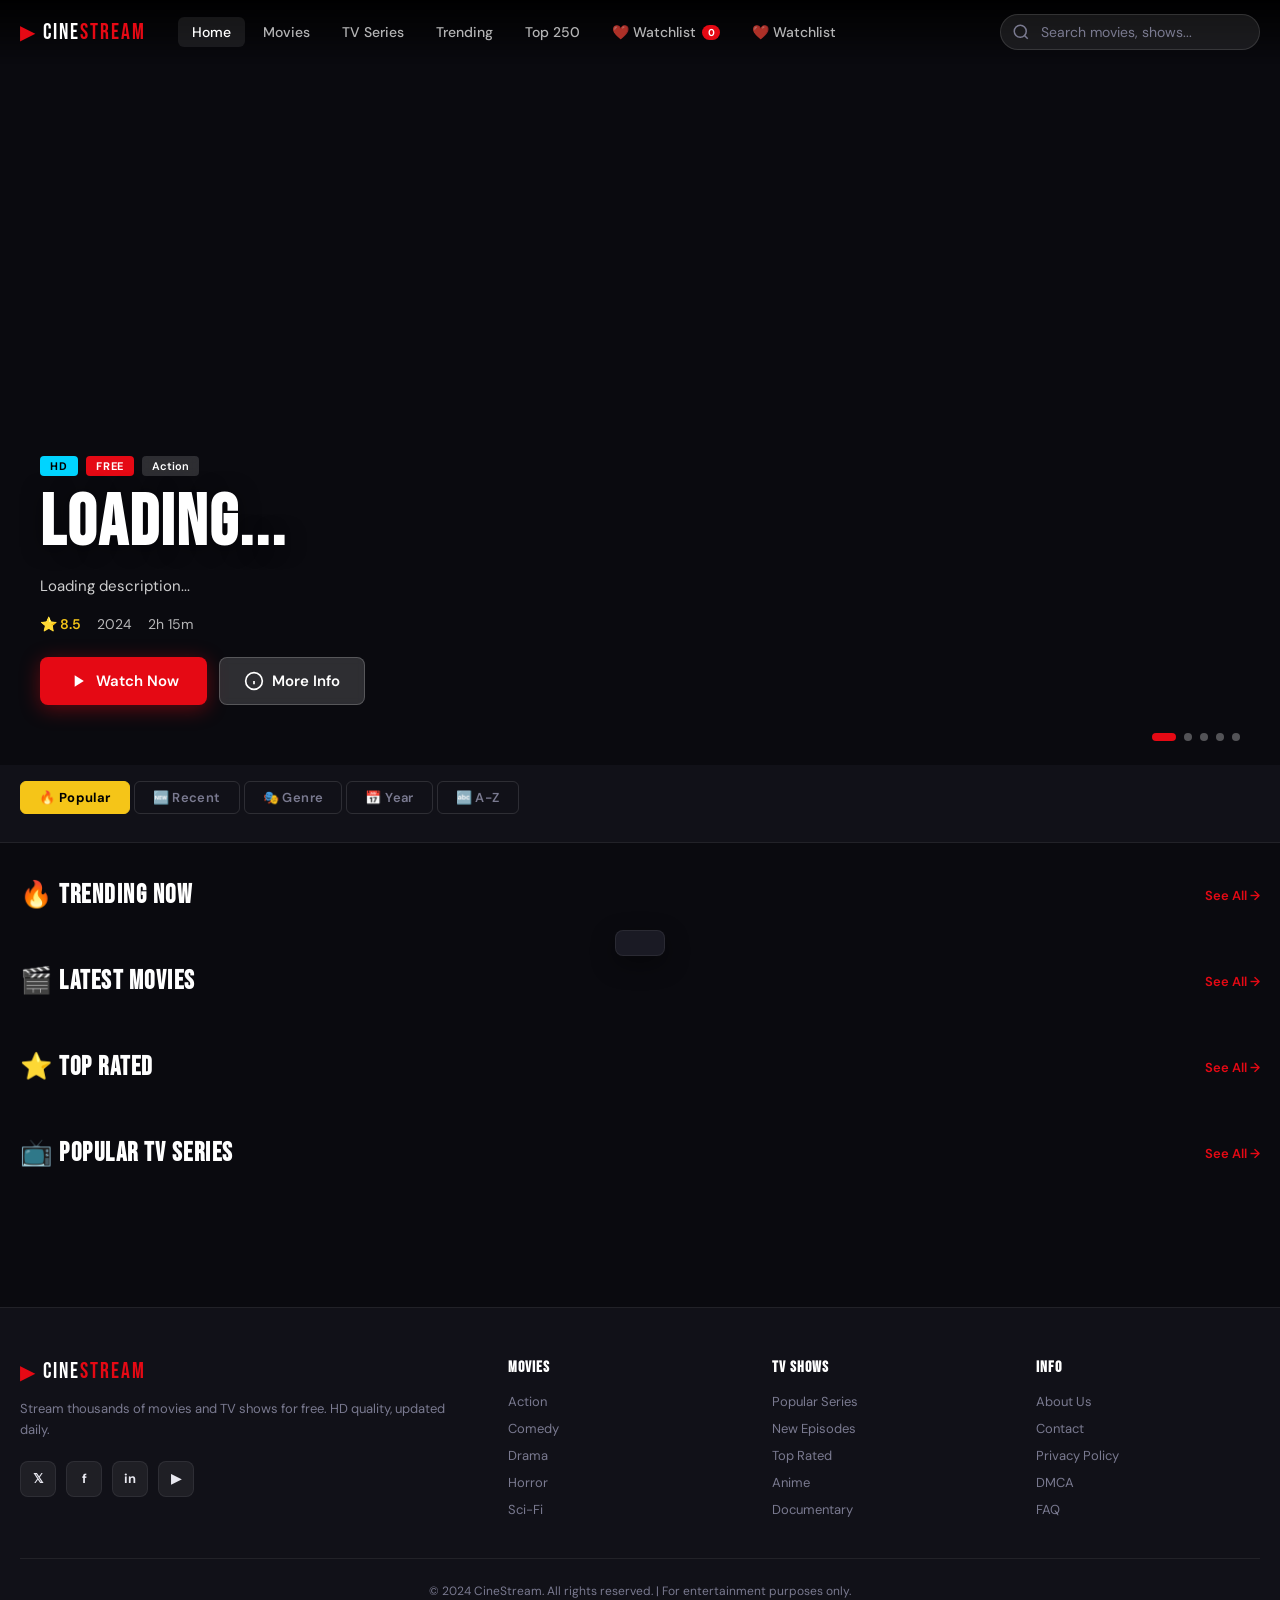
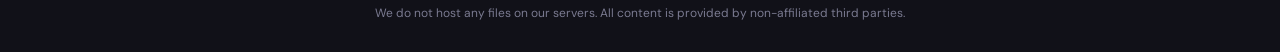
==== commit 0ac8b4d1: "Yellow filter tabs, year/genre/az filters, pagination, watchlist nav" ====
--- a/cinestream/index.html
+++ b/cinestream/index.html
@@ -25,6 +25,7 @@
         <a href="#" class="nav-link" data-page="series">TV Series</a>
         <a href="#" class="nav-link" data-page="trending">Trending</a>
         <a href="#" class="nav-link" data-page="top250">Top 250</a>
+        <span class="nav-watchlist" id="navWatchlist">❤️ Watchlist <span class="wl-count" id="wlCount">0</span></span>
         <a href="watchlist.html" class="nav-link">❤️ Watchlist</a>
       </div>
       <div class="nav-right">
@@ -240,19 +241,8 @@
   <div class="player-overlay" id="playerOverlay">
     <div class="player-container" id="playerContainer">
       <div class="player-header">
-        <div class="player-header-left">
-          <div class="player-breadcrumb">
-            <a href="#" class="breadcrumb-home" id="breadcrumbHome">🏠 Home</a>
-            <span class="breadcrumb-sep">→</span>
-            <a href="#" class="breadcrumb-type" id="breadcrumbType">Movies</a>
-            <span class="breadcrumb-sep">→</span>
-            <span class="player-title" id="playerTitle"></span>
-          </div>
-        </div>
-        <div class="player-header-right">
-          <button class="player-btn" id="playerPip" title="Picture in Picture">⧉</button>
-          <button class="player-close" id="playerClose" title="Close">✕</button>
-        </div>
+        <span class="player-title" id="playerTitle"></span>
+        <button class="player-close" id="playerClose">✕</button>
       </div>
       <div class="player-wrap">
         <div class="player-screen" id="playerScreen">
@@ -263,16 +253,11 @@
           </div>
         </div>
       </div>
-      <div class="player-bottom" id="playerBottom">
+      <div class="player-sources" id="playerSources">
         <span class="sources-label">Servers:</span>
-        <button class="source-btn active" data-server="0">vidsrc.to</button>
-        <button class="source-btn" data-server="1">vidsrc.xyz</button>
-        <button class="source-btn" data-server="2">autoembed</button>
-        <button class="source-btn" data-server="3">embed.su</button>
-        <button class="source-btn" data-server="4">multiembed</button>
-        <button class="player-fullscreen-btn" id="playerFullscreen">
-          ⛶ Fullscreen
-        </button>
+        <button class="source-btn active">Server 1</button>
+        <button class="source-btn">Server 2</button>
+        <button class="source-btn">Server 3</button>
       </div>
     </div>
   </div>
@@ -320,7 +305,7 @@
         </div>
       </div>
       <div class="footer-bottom">
-        <p>© <span id="footerYear"></span> CineStream. All rights reserved.</p>
+        <p>© 2024 CineStream. All rights reserved. | For entertainment purposes only.</p>
         <p class="footer-disclaimer">We do not host any files on our servers. All content is provided by non-affiliated third parties.</p>
       </div>
     </div>
--- a/cinestream/css/styles.css
+++ b/cinestream/css/styles.css
@@ -294,120 +294,78 @@
 .year-btn:hover { color: #fff; background: rgba(255,255,255,.08); }
 .year-btn.active { background: var(--gold); border-color: var(--gold); color: #000; font-weight: 700; }
 
-/* ---- BREADCRUMB ---- */
-.player-breadcrumb {
+/* ====================================================
+   YELLOW FILTER TABS (Goojara style) — index + pages
+==================================================== */
+.filter-tab {
+  padding: 7px 18px;
+  border-radius: 6px;
+  font-size: 13px;
+  font-weight: 600;
+  color: #7a7a90;
+  background: transparent;
+  border: 1px solid rgba(255,255,255,.12);
+  cursor: pointer;
+  transition: all .2s;
+  letter-spacing: .03em;
+  display: inline-flex;
+  align-items: center;
+  gap: 6px;
+}
+.filter-tab:hover { color: #fff; background: rgba(255,255,255,.08); }
+.filter-tab.active { background: #f5c518 !important; border-color: #f5c518 !important; color: #000 !important; font-weight: 700; }
+
+/* Override old genre-btn to also use yellow when active */
+.genre-btn {
+  flex-shrink: 0;
+  padding: 5px 14px;
+  border-radius: 5px;
+  font-size: 13px;
+  font-weight: 500;
+  color: #7a7a90;
+  border: 1px solid rgba(255,255,255,.1);
+  background: transparent;
+  cursor: pointer;
+  transition: all .2s;
+  white-space: nowrap;
+}
+.genre-btn:hover { color: #fff; background: rgba(255,255,255,.08); }
+.genre-btn.active { background: #f5c518 !important; border-color: #f5c518 !important; color: #000 !important; font-weight: 700; }
+
+/* Pagination on index */
+.pagination {
   display: flex;
+  justify-content: center;
   align-items: center;
-  gap: 8px;
-  overflow: hidden;
-  max-width: calc(100% - 120px);
-}
-
-.breadcrumb-home {
-  color: rgba(255, 255, 255, .6);
-  font-size: 15px;
-  font-weight: 500;
-  text-decoration: none;
-  transition: color var(--transition);
-  white-space: nowrap;
-  flex-shrink: 0;
-}
-
-.breadcrumb-home:hover {
-  color: #fff;
-  text-decoration: underline;
-}
-
-.breadcrumb-sep {
-  color: rgba(255, 255, 255, .4);
-  font-size: 14px;
-  flex-shrink: 0;
-}
-
-.breadcrumb-current {
-  font-family: var(--font-head);
-  font-size: 18px;
-  letter-spacing: 1px;
-  color: #fff;
-  white-space: nowrap;
-  overflow: hidden;
-  text-overflow: ellipsis;
-}
-
-@media (max-width: 768px) {
-  .breadcrumb-current {
-    font-size: 14px;
-  }
-
-  .breadcrumb-home {
-    font-size: 13px;
-  }
-}
-
-/* ---- PLAYER BREADCRUMB ---- */
-.player-header-left {
-  flex: 1;
-  min-width: 0;
-}
-
-.player-breadcrumb {
-  display: flex;
-  align-items: center;
-  gap: 8px;
+  gap: 6px;
+  padding: 24px 0 40px;
   flex-wrap: wrap;
 }
-
-.breadcrumb-home,
-.breadcrumb-type {
-  color: rgba(255, 255, 255, .6);
-  font-size: 14px;
-  font-weight: 500;
-  text-decoration: none;
-  padding: 4px 10px;
-  border-radius: 6px;
-  background: rgba(255, 255, 255, .08);
-  border: 1px solid rgba(255, 255, 255, .1);
-  transition: all var(--transition);
-  white-space: nowrap;
-  flex-shrink: 0;
-}
-
-.breadcrumb-home:hover,
-.breadcrumb-type:hover {
-  background: var(--primary);
-  border-color: var(--primary);
-  color: #fff;
-}
-
-.breadcrumb-sep {
-  color: rgba(255, 255, 255, .3);
-  font-size: 14px;
-  flex-shrink: 0;
-}
-
-.player-title {
-  font-family: var(--font-head);
-  font-size: 16px;
-  letter-spacing: 1px;
-  color: #fff;
-  white-space: nowrap;
-  overflow: hidden;
-  text-overflow: ellipsis;
-  max-width: 300px;
-}
-
-@media (max-width: 600px) {
-  .breadcrumb-home {
-    display: none;
-  }
-
-  .player-title {
-    font-size: 13px;
-    max-width: 140px;
-  }
-
-  .breadcrumb-type {
-    font-size: 12px;
-    padding: 3px 8px;
-  }
-}+.pg-btn {
+  min-width: 38px; height: 38px; padding: 0 12px;
+  border-radius: 6px; font-size: 14px; font-weight: 600;
+  background: rgba(255,255,255,.07); color: #7a7a90;
+  border: 1px solid rgba(255,255,255,.1);
+  cursor: pointer; transition: all .2s;
+  display: flex; align-items: center; justify-content: center;
+}
+.pg-btn:hover { background: rgba(255,255,255,.14); color: #fff; }
+.pg-btn.active { background: #f5c518; border-color: #f5c518; color: #000; font-weight: 700; }
+.pg-btn.disabled { opacity: .3; cursor: default; pointer-events: none; }
+
+/* Watchlist nav item */
+.nav-watchlist {
+  display: flex; align-items: center; gap: 6px;
+  padding: 6px 14px; border-radius: 6px;
+  font-size: 14px; font-weight: 500;
+  color: rgba(255,255,255,.7);
+  transition: color .2s, background .2s;
+  cursor: pointer;
+}
+.nav-watchlist:hover { color: #fff; background: rgba(255,255,255,.08); }
+.nav-watchlist .wl-count {
+  background: #e50914; color: #fff;
+  font-size: 10px; font-weight: 700;
+  padding: 1px 5px; border-radius: 10px;
+  min-width: 18px; text-align: center;
+}
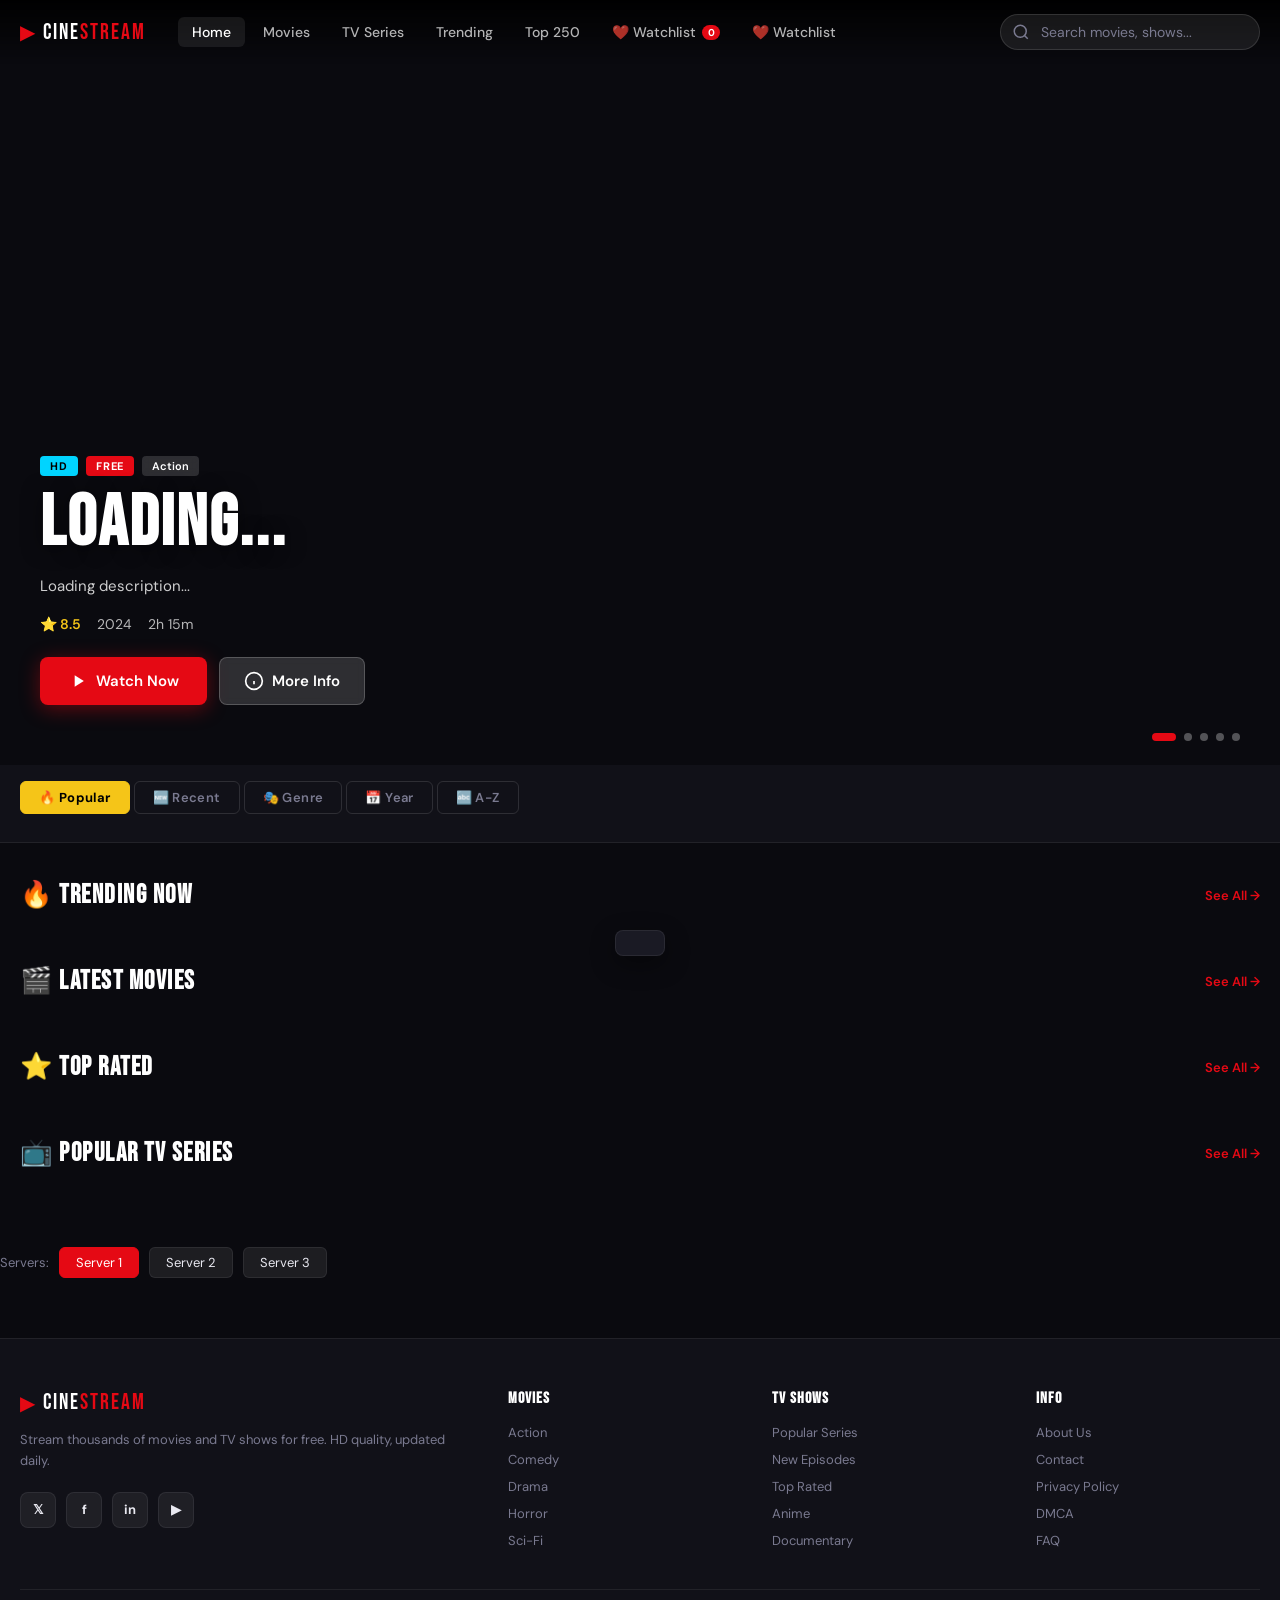
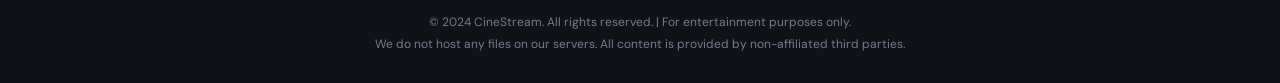
==== commit 17d4e154: "Smart auto-quality player - no server buttons" ====
--- a/cinestream/index.html
+++ b/cinestream/index.html
@@ -9,6 +9,7 @@
   <link rel="preconnect" href="https://fonts.gstatic.com" crossorigin />
   <link href="https://fonts.googleapis.com/css2?family=Bebas+Neue&family=DM+Sans:wght@300;400;500;600&family=DM+Serif+Display:ital@0;1&display=swap" rel="stylesheet" />
   <link rel="stylesheet" href="css/styles.css" />
+  <link rel="stylesheet" href="css/player.css" />
 </head>
 <body>
 
@@ -237,22 +238,56 @@
     </div>
   </div>
 
-  <!-- PLAYER MODAL -->
-  <div class="player-overlay" id="playerOverlay">
-    <div class="player-container" id="playerContainer">
-      <div class="player-header">
+<!-- PLAYER MODAL -->
+<div class="player-overlay" id="playerOverlay">
+  <div class="player-container" id="playerContainer">
+
+    <!-- Top bar (auto-hides) -->
+    <div class="player-header">
+      <div class="player-breadcrumb">
+        <a href="#" class="breadcrumb-home" id="breadcrumbHome">🏠 Home</a>
+        <span class="breadcrumb-sep">→</span>
         <span class="player-title" id="playerTitle"></span>
-        <button class="player-close" id="playerClose">✕</button>
-      </div>
-      <div class="player-wrap">
-        <div class="player-screen" id="playerScreen">
-          <div class="player-placeholder">
-            <div class="player-logo">▶</div>
-            <p>CineStream Player</p>
-            <p class="player-sub">Embed your video source URL in js/main.js</p>
-          </div>
-        </div>
-      </div>
+      </div>
+      <div class="player-header-right">
+        <span id="qualityBadge" style="
+          display:none;
+          background:rgba(16,185,129,.15);
+          color:#10b981;
+          border:1px solid rgba(16,185,129,.25);
+          padding:4px 10px;
+          border-radius:6px;
+          font-size:12px;
+          font-weight:600;
+          align-items:center;
+          gap:4px">
+        </span>
+        <button class="player-btn" id="playerRetry" title="Try another server">🔄</button>
+        <button class="player-close" id="playerClose" title="Close (Esc)">✕</button>
+      </div>
+    </div>
+
+    <!-- Video fills entire screen -->
+    <div class="player-wrap" id="playerWrap">
+      <div class="player-screen" id="playerScreen">
+        <div style="text-align:center;color:#fff">
+          <div class="player-logo">▶</div>
+          <p>CineStream</p>
+        </div>
+      </div>
+    </div>
+
+    <!-- Bottom bar (auto-hides) -->
+    <div class="player-bottom" id="playerBottom">
+      <span id="qualityBadge2" style="font-size:12px;color:rgba(255,255,255,.5)">
+        🔒 Auto-selecting best quality server...
+      </span>
+      <button class="player-fullscreen-btn" id="playerFullscreen">⛶ Fullscreen</button>
+    </div>
+
+  </div>
+</div>
+
       <div class="player-sources" id="playerSources">
         <span class="sources-label">Servers:</span>
         <button class="source-btn active">Server 1</button>
@@ -315,6 +350,8 @@
   <div class="toast" id="toast"></div>
 
   <script src="js/data.js"></script>
+  <script src="js/server-checker.js"></script>
+  <script src="js/player.js"></script>
   <script src="js/main.js"></script>
 </body>
 </html>
--- a/cinestream/css/styles.css
+++ b/cinestream/css/styles.css
@@ -369,3 +369,25 @@
   padding: 1px 5px; border-radius: 10px;
   min-width: 18px; text-align: center;
 }
+
+/* ---- Auto Server Detector ---- */
+@keyframes spin { to { transform: rotate(360deg); } }
+
+.server-detecting {
+  display: flex; flex-direction: column;
+  align-items: center; justify-content: center;
+  height: 100%; color: #fff; text-align: center;
+  padding: 20px;
+}
+.server-detecting .spin-ring {
+  width: 52px; height: 52px;
+  border: 3px solid rgba(255,255,255,.1);
+  border-top-color: #e50914;
+  border-radius: 50%;
+  animation: spin .8s linear infinite;
+  margin-bottom: 20px;
+}
+#serverIndicator {
+  animation: fadeIn .4s ease;
+}
+@keyframes fadeIn { from { opacity: 0; transform: translateY(4px); } to { opacity: 1; transform: none; } }
--- a/cinestream/css/player.css
+++ b/cinestream/css/player.css
@@ -0,0 +1,203 @@
+/* ====================================================
+   CineStream — Player Styles
+   Auto-quality server, no buttons
+==================================================== */
+
+/* Loading pulse animation */
+@keyframes loadingPulse {
+  0%   { transform: scaleX(0.3); opacity: 0.6; }
+  50%  { transform: scaleX(1);   opacity: 1;   }
+  100% { transform: scaleX(0.3); opacity: 0.6; }
+}
+
+/* Spin */
+@keyframes spin {
+  to { transform: rotate(360deg); }
+}
+
+/* Player overlay — full screen */
+.player-overlay {
+  position: fixed !important;
+  inset: 0 !important;
+  width: 100vw !important;
+  height: 100vh !important;
+  background: #000 !important;
+  z-index: 99999 !important;
+  display: none !important;
+  flex-direction: column !important;
+  margin: 0 !important;
+  padding: 0 !important;
+}
+.player-overlay.open {
+  display: flex !important;
+}
+
+/* Container */
+.player-container {
+  width: 100% !important;
+  height: 100% !important;
+  display: flex !important;
+  flex-direction: column !important;
+  position: relative !important;
+  padding: 0 !important;
+  margin: 0 !important;
+}
+
+/* Header — overlaid on video, auto-hides */
+.player-header {
+  position: absolute !important;
+  top: 0 !important; left: 0 !important; right: 0 !important;
+  z-index: 10 !important;
+  display: flex !important;
+  align-items: center !important;
+  justify-content: space-between !important;
+  padding: 14px 18px !important;
+  background: linear-gradient(180deg, rgba(0,0,0,.92) 0%, transparent 100%) !important;
+  transition: opacity .4s !important;
+  gap: 12px !important;
+}
+.player-overlay.hide-ui .player-header {
+  opacity: 0 !important;
+  pointer-events: none !important;
+}
+
+/* Breadcrumb */
+.player-breadcrumb {
+  display: flex !important;
+  align-items: center !important;
+  gap: 8px !important;
+  flex: 1 !important;
+  min-width: 0 !important;
+  overflow: hidden !important;
+}
+.breadcrumb-home {
+  color: rgba(255,255,255,.65) !important;
+  font-size: 13px !important;
+  font-weight: 500 !important;
+  white-space: nowrap !important;
+  text-decoration: none !important;
+  flex-shrink: 0 !important;
+  transition: color .2s !important;
+}
+.breadcrumb-home:hover { color: #e50914 !important; }
+.breadcrumb-sep {
+  color: rgba(255,255,255,.25) !important;
+  font-size: 14px !important;
+  flex-shrink: 0 !important;
+}
+.player-title {
+  font-family: 'Bebas Neue', sans-serif !important;
+  font-size: 18px !important;
+  letter-spacing: 1px !important;
+  color: #fff !important;
+  white-space: nowrap !important;
+  overflow: hidden !important;
+  text-overflow: ellipsis !important;
+}
+.player-header-right {
+  display: flex !important;
+  align-items: center !important;
+  gap: 8px !important;
+  flex-shrink: 0 !important;
+}
+.player-btn {
+  width: 36px !important; height: 36px !important;
+  border-radius: 8px !important;
+  background: rgba(255,255,255,.12) !important;
+  color: #fff !important;
+  font-size: 15px !important;
+  display: flex !important; align-items: center !important; justify-content: center !important;
+  border: none !important; cursor: pointer !important;
+  transition: background .2s !important;
+}
+.player-btn:hover { background: rgba(255,255,255,.24) !important; }
+.player-close {
+  width: 36px !important; height: 36px !important;
+  border-radius: 8px !important;
+  background: rgba(229,9,20,.75) !important;
+  color: #fff !important; font-size: 17px !important;
+  display: flex !important; align-items: center !important; justify-content: center !important;
+  border: none !important; cursor: pointer !important;
+  transition: background .2s !important;
+}
+.player-close:hover { background: #e50914 !important; }
+
+/* Video wrap */
+.player-wrap {
+  flex: 1 !important;
+  width: 100% !important;
+  height: 100% !important;
+  background: #000 !important;
+  overflow: hidden !important;
+  position: relative !important;
+}
+.player-screen {
+  position: absolute !important;
+  inset: 0 !important;
+  width: 100% !important; height: 100% !important;
+  display: flex !important;
+  align-items: center !important; justify-content: center !important;
+  background: #000 !important;
+}
+.player-screen iframe {
+  width: 100% !important; height: 100% !important;
+  border: none !important; display: block !important;
+}
+
+/* Bottom bar — auto-hides */
+.player-bottom {
+  position: absolute !important;
+  bottom: 0 !important; left: 0 !important; right: 0 !important;
+  display: flex !important;
+  align-items: center !important;
+  justify-content: space-between !important;
+  padding: 14px 18px !important;
+  background: linear-gradient(0deg, rgba(0,0,0,.88) 0%, transparent 100%) !important;
+  z-index: 10 !important;
+  transition: opacity .4s !important;
+  gap: 12px !important;
+}
+.player-overlay.hide-ui .player-bottom {
+  opacity: 0 !important;
+  pointer-events: none !important;
+}
+
+/* Fullscreen button */
+.player-fullscreen-btn {
+  padding: 7px 16px !important;
+  border-radius: 6px !important;
+  font-size: 13px !important;
+  font-weight: 600 !important;
+  background: rgba(255,255,255,.1) !important;
+  color: #fff !important;
+  border: 1px solid rgba(255,255,255,.2) !important;
+  cursor: pointer !important;
+  transition: background .2s !important;
+  white-space: nowrap !important;
+  flex-shrink: 0 !important;
+}
+.player-fullscreen-btn:hover {
+  background: rgba(255,255,255,.2) !important;
+}
+
+/* Quality badge */
+#qualityBadge {
+  animation: fadeIn .4s ease;
+}
+
+/* Mobile */
+@media (max-width: 640px) {
+  .player-title    { font-size: 14px !important; }
+  .player-btn,
+  .player-close    { width: 30px !important; height: 30px !important; font-size: 13px !important; }
+  .player-header,
+  .player-bottom   { padding: 10px 12px !important; }
+  .player-fullscreen-btn { padding: 6px 12px !important; font-size: 12px !important; }
+  .breadcrumb-home { display: none !important; }
+  .breadcrumb-sep  { display: none !important; }
+}
+
+@keyframes fadeIn {
+  from { opacity: 0; transform: translateY(4px); }
+  to   { opacity: 1; transform: none; }
+}
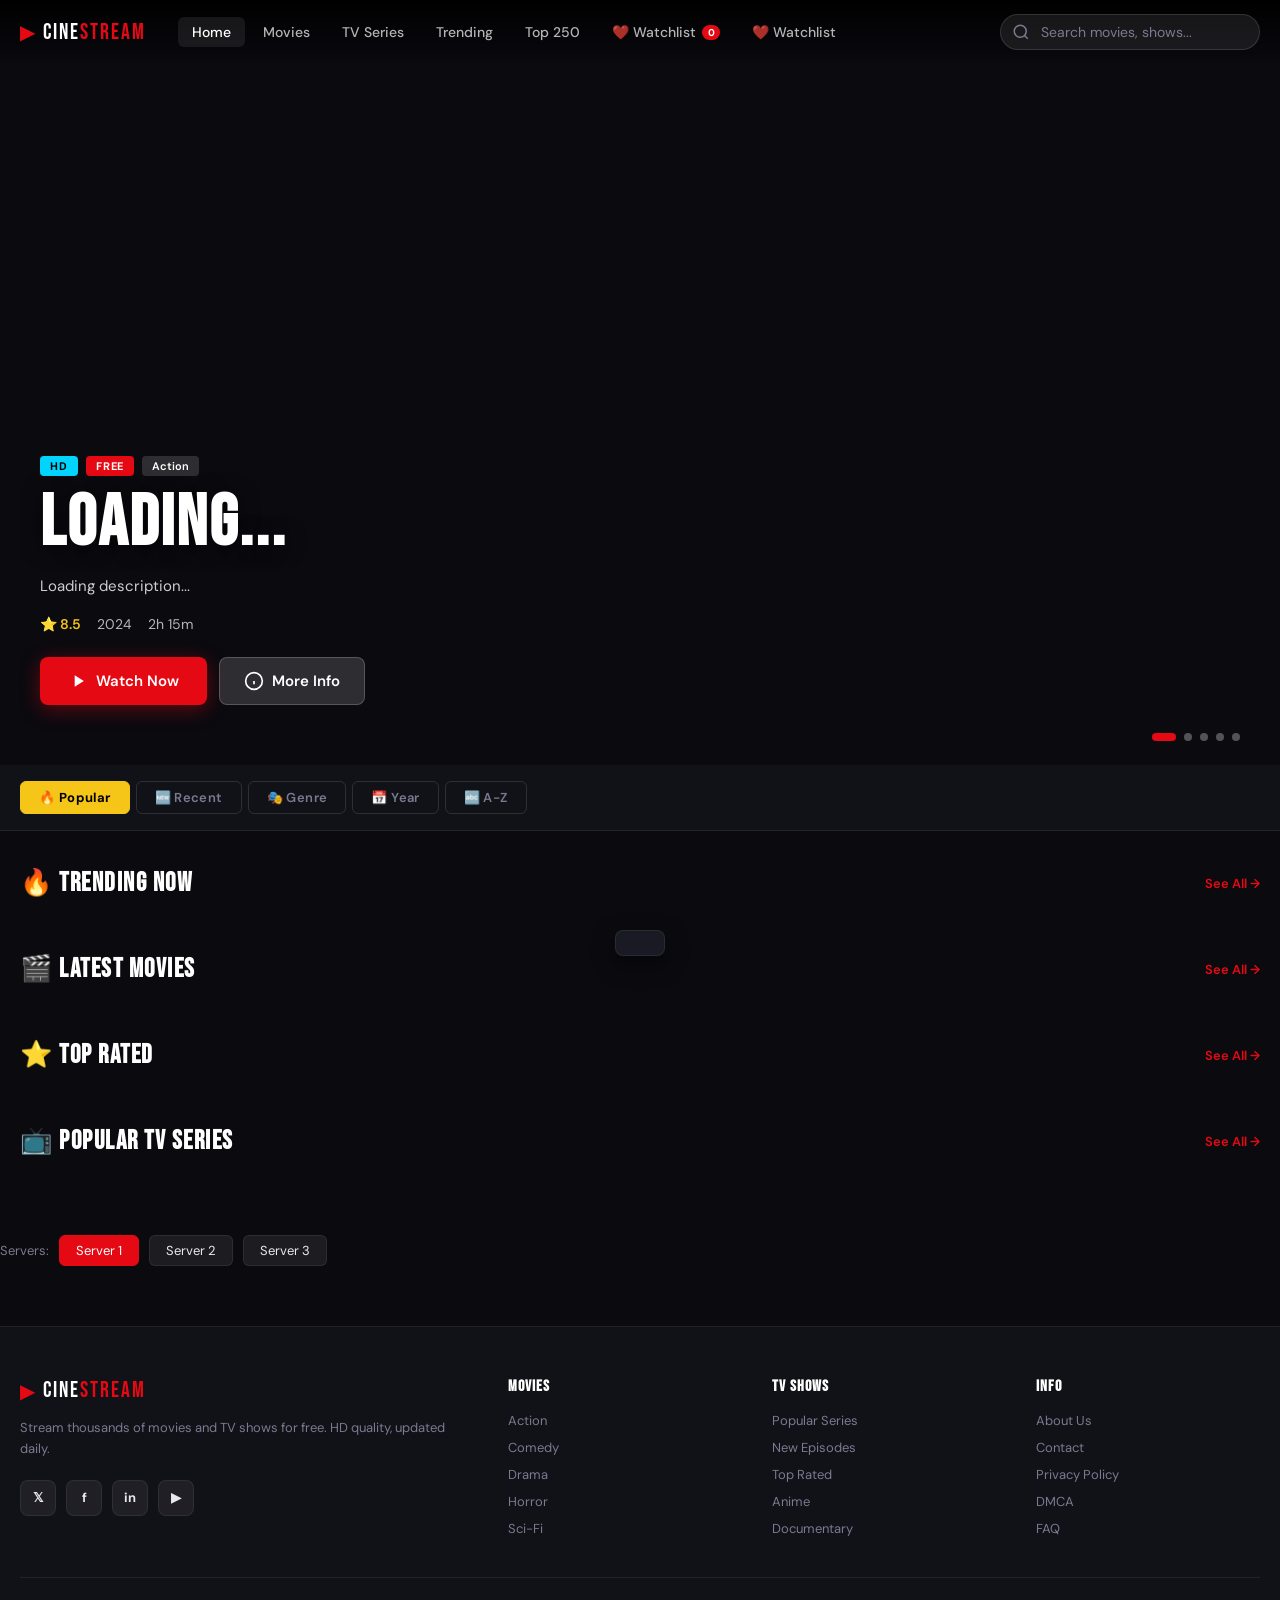
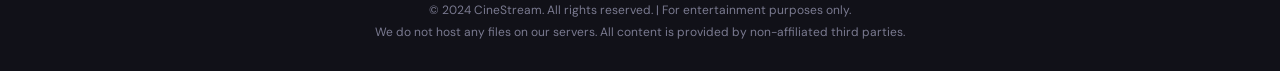
==== commit 0154f6a8: "Fix Year/Genre/AZ filters - event delegation approach" ====
--- a/cinestream/index.html
+++ b/cinestream/index.html
@@ -92,70 +92,71 @@
   <!-- MAIN CONTENT -->
   <main class="main" id="main">
 
-    <!-- Filter System -->
-    <section class="genre-bar">
-      <div class="container">
-
-        <!-- Tab Row -->
-        <div class="filter-tabs">
-          <button class="filter-tab active" data-tab="popular">🔥 Popular</button>
-          <button class="filter-tab" data-tab="recent">🆕 Recent</button>
-          <button class="filter-tab" data-tab="genre">🎭 Genre</button>
-          <button class="filter-tab" data-tab="year">📅 Year</button>
-          <button class="filter-tab" data-tab="az">🔤 A-Z</button>
-        </div>
-
-        <!-- Genre Panel -->
-        <div class="genre-scroll filter-panel" id="panel-genre" style="display:none">
-          <button class="genre-btn active" data-genre="all">All</button>
-          <button class="genre-btn" data-genre="action">Action</button>
-          <button class="genre-btn" data-genre="comedy">Comedy</button>
-          <button class="genre-btn" data-genre="drama">Drama</button>
-          <button class="genre-btn" data-genre="horror">Horror</button>
-          <button class="genre-btn" data-genre="sci-fi">Sci-Fi</button>
-          <button class="genre-btn" data-genre="thriller">Thriller</button>
-          <button class="genre-btn" data-genre="romance">Romance</button>
-          <button class="genre-btn" data-genre="animation">Animation</button>
-          <button class="genre-btn" data-genre="documentary">Documentary</button>
-          <button class="genre-btn" data-genre="crime">Crime</button>
-        </div>
-
-        <!-- Year Panel (built by JS) -->
-        <div class="genre-scroll filter-panel" id="panel-year" style="display:none"></div>
-
-        <!-- A-Z Panel -->
-        <div class="genre-scroll filter-panel" id="panel-az" style="display:none">
-          <button class="genre-btn active" data-letter="all">All</button>
-          <button class="genre-btn" data-letter="A">A</button>
-          <button class="genre-btn" data-letter="B">B</button>
-          <button class="genre-btn" data-letter="C">C</button>
-          <button class="genre-btn" data-letter="D">D</button>
-          <button class="genre-btn" data-letter="E">E</button>
-          <button class="genre-btn" data-letter="F">F</button>
-          <button class="genre-btn" data-letter="G">G</button>
-          <button class="genre-btn" data-letter="H">H</button>
-          <button class="genre-btn" data-letter="I">I</button>
-          <button class="genre-btn" data-letter="J">J</button>
-          <button class="genre-btn" data-letter="K">K</button>
-          <button class="genre-btn" data-letter="L">L</button>
-          <button class="genre-btn" data-letter="M">M</button>
-          <button class="genre-btn" data-letter="N">N</button>
-          <button class="genre-btn" data-letter="O">O</button>
-          <button class="genre-btn" data-letter="P">P</button>
-          <button class="genre-btn" data-letter="Q">Q</button>
-          <button class="genre-btn" data-letter="R">R</button>
-          <button class="genre-btn" data-letter="S">S</button>
-          <button class="genre-btn" data-letter="T">T</button>
-          <button class="genre-btn" data-letter="U">U</button>
-          <button class="genre-btn" data-letter="V">V</button>
-          <button class="genre-btn" data-letter="W">W</button>
-          <button class="genre-btn" data-letter="X">X</button>
-          <button class="genre-btn" data-letter="Y">Y</button>
-          <button class="genre-btn" data-letter="Z">Z</button>
-        </div>
-
-      </div>
-    </section>
+  <!-- FILTER BAR — paste this section inside index.html replacing the existing genre-bar section -->
+  <section class="genre-bar" id="filterBar">
+    <div class="container">
+  
+      <!-- Main tabs -->
+      <div style="display:flex;gap:6px;flex-wrap:wrap;margin-bottom:0" class="filter-tabs">
+        <button class="ftab filter-tab active" data-tab="popular">🔥 Popular</button>
+        <button class="ftab filter-tab" data-tab="recent">🆕 Recent</button>
+        <button class="ftab filter-tab" data-tab="genre">🎭 Genre</button>
+        <button class="ftab filter-tab" data-tab="year">📅 Year</button>
+        <button class="ftab filter-tab" data-tab="az">🔤 A-Z</button>
+      </div>
+  
+      <!-- Genre sub-filter -->
+      <div class="sub-filter" id="panel-genre">
+        <button class="sfbtn genre-btn active" data-genre="all">All</button>
+        <button class="sfbtn genre-btn" data-genre="action">Action</button>
+        <button class="sfbtn genre-btn" data-genre="comedy">Comedy</button>
+        <button class="sfbtn genre-btn" data-genre="drama">Drama</button>
+        <button class="sfbtn genre-btn" data-genre="horror">Horror</button>
+        <button class="sfbtn genre-btn" data-genre="sci-fi">Sci-Fi</button>
+        <button class="sfbtn genre-btn" data-genre="thriller">Thriller</button>
+        <button class="sfbtn genre-btn" data-genre="romance">Romance</button>
+        <button class="sfbtn genre-btn" data-genre="animation">Animation</button>
+        <button class="sfbtn genre-btn" data-genre="documentary">Documentary</button>
+        <button class="sfbtn genre-btn" data-genre="crime">Crime</button>
+      </div>
+  
+      <!-- Year sub-filter (populated by JS) -->
+      <div class="sub-filter" id="panel-year"></div>
+  
+      <!-- A-Z sub-filter -->
+      <div class="sub-filter" id="panel-az">
+        <button class="sfbtn genre-btn active" data-letter="all">All</button>
+        <button class="sfbtn genre-btn" data-letter="#">#</button>
+        <button class="sfbtn genre-btn" data-letter="A">A</button>
+        <button class="sfbtn genre-btn" data-letter="B">B</button>
+        <button class="sfbtn genre-btn" data-letter="C">C</button>
+        <button class="sfbtn genre-btn" data-letter="D">D</button>
+        <button class="sfbtn genre-btn" data-letter="E">E</button>
+        <button class="sfbtn genre-btn" data-letter="F">F</button>
+        <button class="sfbtn genre-btn" data-letter="G">G</button>
+        <button class="sfbtn genre-btn" data-letter="H">H</button>
+        <button class="sfbtn genre-btn" data-letter="I">I</button>
+        <button class="sfbtn genre-btn" data-letter="J">J</button>
+        <button class="sfbtn genre-btn" data-letter="K">K</button>
+        <button class="sfbtn genre-btn" data-letter="L">L</button>
+        <button class="sfbtn genre-btn" data-letter="M">M</button>
+        <button class="sfbtn genre-btn" data-letter="N">N</button>
+        <button class="sfbtn genre-btn" data-letter="O">O</button>
+        <button class="sfbtn genre-btn" data-letter="P">P</button>
+        <button class="sfbtn genre-btn" data-letter="Q">Q</button>
+        <button class="sfbtn genre-btn" data-letter="R">R</button>
+        <button class="sfbtn genre-btn" data-letter="S">S</button>
+        <button class="sfbtn genre-btn" data-letter="T">T</button>
+        <button class="sfbtn genre-btn" data-letter="U">U</button>
+        <button class="sfbtn genre-btn" data-letter="V">V</button>
+        <button class="sfbtn genre-btn" data-letter="W">W</button>
+        <button class="sfbtn genre-btn" data-letter="X">X</button>
+        <button class="sfbtn genre-btn" data-letter="Y">Y</button>
+        <button class="sfbtn genre-btn" data-letter="Z">Z</button>
+      </div>
+  
+    </div>
+  </section>
 
     <!-- Trending Now -->
     <section class="section" id="trendingSection">
--- a/cinestream/css/player.css
+++ b/cinestream/css/player.css
@@ -201,3 +201,57 @@
   from { opacity: 0; transform: translateY(4px); }
   to   { opacity: 1; transform: none; }
 }
+
+/* ====================================================
+   FILTER PANELS — index.html
+==================================================== */
+.sub-filter {
+  display: none;
+  gap: 6px;
+  flex-wrap: wrap;
+  margin-top: 8px;
+  padding-top: 8px;
+  border-top: 1px solid rgba(255,255,255,.06);
+  max-height: 120px;
+  overflow-y: auto;
+  scrollbar-width: thin;
+  scrollbar-color: rgba(255,255,255,.2) transparent;
+}
+.sub-filter.visible {
+  display: flex !important;
+}
+.sub-filter::-webkit-scrollbar { height: 4px; width: 4px; }
+.sub-filter::-webkit-scrollbar-thumb { background: rgba(255,255,255,.2); border-radius: 2px; }
+
+.sfbtn {
+  flex-shrink: 0;
+  padding: 5px 14px;
+  border-radius: 5px;
+  font-size: 12px;
+  font-weight: 600;
+  color: #7a7a90;
+  background: transparent;
+  border: 1px solid rgba(255,255,255,.1);
+  cursor: pointer;
+  transition: all .2s;
+  white-space: nowrap;
+}
+.sfbtn:hover {
+  color: #fff;
+  background: rgba(255,255,255,.08);
+}
+.sfbtn.active {
+  background: #f5c518 !important;
+  border-color: #f5c518 !important;
+  color: #000 !important;
+  font-weight: 700;
+}
+
+/* Year sub-filter scrolls horizontally */
+#panel-year, #sub-year {
+  flex-wrap: nowrap !important;
+  overflow-x: auto !important;
+  overflow-y: hidden !important;
+  max-height: none !important;
+  padding-bottom: 4px;
+}
